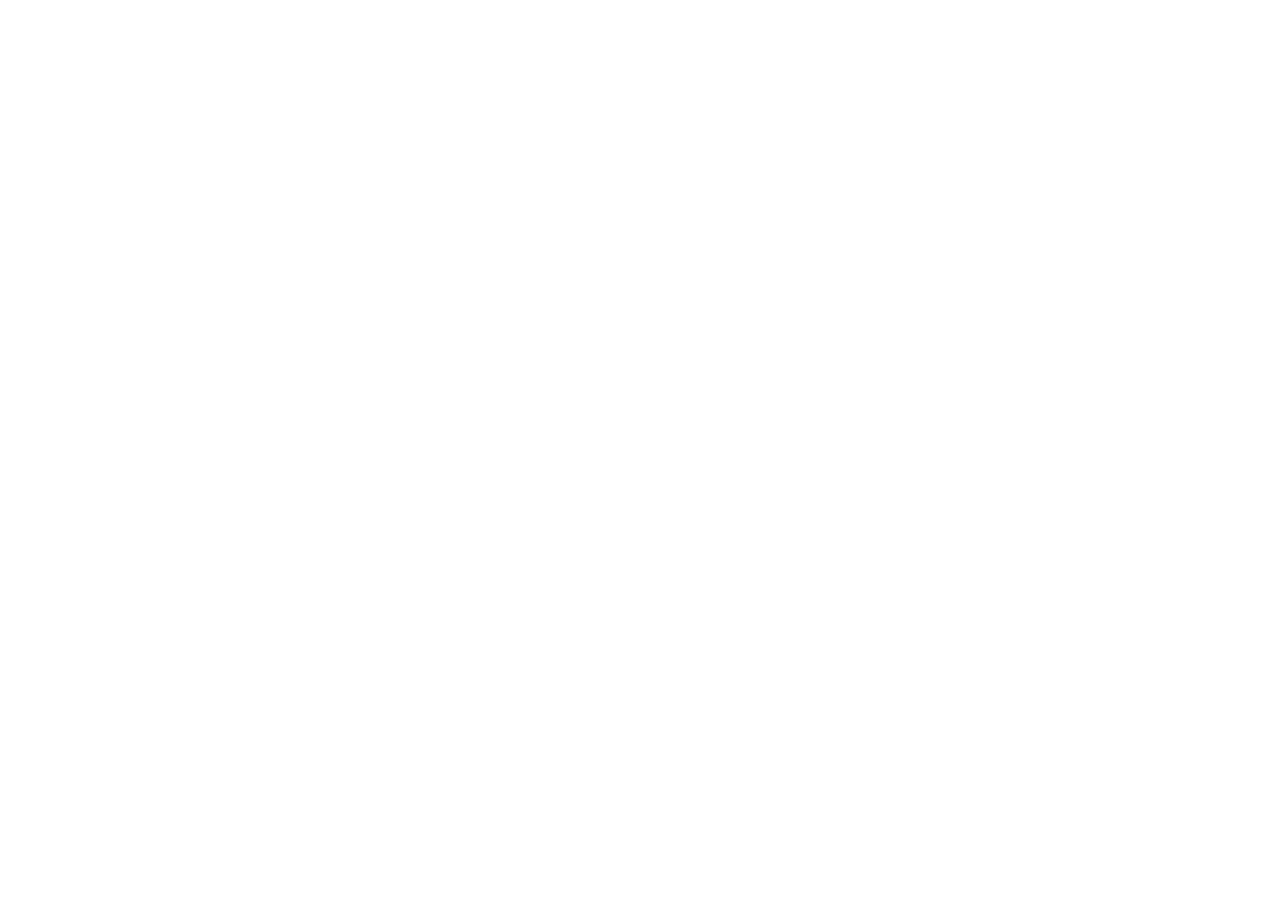
==== index.html @ 735d4a1e "Created HTML CSS and JS Files" ====
<!DOCTYPE html>
<html lang="en">
<head>
    <meta charset="UTF-8">
    <meta http-equiv="X-UA-Compatible" content="IE=edge">
    <meta name="viewport" content="width=device-width, initial-scale=1.0">
    <title>Document</title>
    <script src="script.js"></script>
    <link rel="stylesheet" href="style.css">
</head>
<body>
    
</body>
</html>
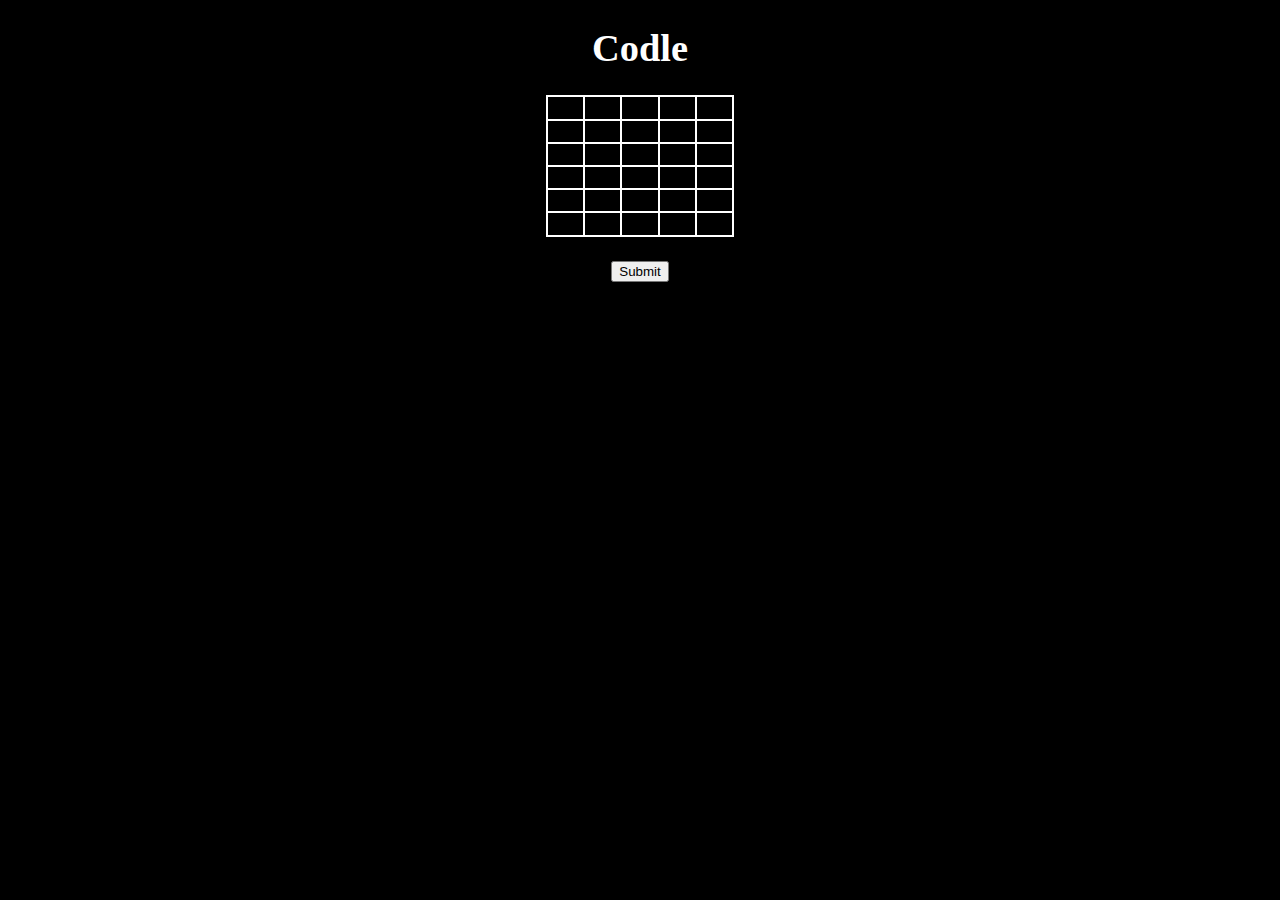
==== commit 84c7fd2a: "Add files via upload" ====
--- a/index.html
+++ b/index.html
@@ -1,14 +1,64 @@
-<!DOCTYPE html>
-<html lang="en">
-<head>
-    <meta charset="UTF-8">
-    <meta http-equiv="X-UA-Compatible" content="IE=edge">
-    <meta name="viewport" content="width=device-width, initial-scale=1.0">
-    <title>Document</title>
-    <script src="script.js"></script>
-    <link rel="stylesheet" href="style.css">
-</head>
-<body>
-    
-</body>
-</html>+<!DOCTYPE html>
+<html lang="en">
+<head>
+    <meta charset="UTF-8">
+    <meta http-equiv="X-UA-Compatible" content="IE=edge">
+    <meta name="viewport" content="width=device-width, initial-scale=1.0">
+    <title>Codle</title>
+    <script src="script.js" defer="true"></script>
+    <link rel="stylesheet" href="style.css">
+    <script>
+    </script>
+</head>
+<body>
+    <h1>Codle</h1>
+
+    <table>
+        <tr id="row1" contenteditable="true">
+            <td id="11"></td>
+            <td id="12"></td>
+            <td id="13"></td>
+            <td id="14"></td>
+            <td id="15"></td>
+        </tr>
+        <tr id="row2">
+            <td id="21"></td>
+            <td id="22"></td>
+            <td id="23"></td>
+            <td id="24"></td>
+            <td id="25"></td>
+        </tr>
+        <tr id="row3">
+            <td id="31"></td>
+            <td id="32"></td>
+            <td id="33"></td>
+            <td id="34"></td>
+            <td id="35"></td>
+        </tr>
+        <tr id="row4">
+            <td id="41"></td>
+            <td id="42"></td>
+            <td id="43"></td>
+            <td id="44"></td>
+            <td id="45"></td>
+        </tr>
+        <tr id="row5">
+            <td id="51"></td>
+            <td id="52"></td>
+            <td id="53"></td>
+            <td id="54"></td>
+            <td id="55"></td>
+        </tr>
+        <tr id="row6">
+            <td id="61"></td>
+            <td id="62"></td>
+            <td id="63"></td>
+            <td id="64"></td>
+            <td id="65"></td>
+        </tr>
+    </table>
+
+    <br>
+    <input type="button" value="Submit" onclick="submit()">
+</body>
+</html>
--- a/style.css
+++ b/style.css
@@ -0,0 +1,18 @@
+body {
+    text-align: center;
+    font-size:1.5vw;
+    background-color: black;
+    color: white;
+}
+table, td, th{
+    border: 2px solid white;
+}
+table{
+    border-collapse: collapse;
+    margin-left: auto;
+    margin-right: auto;
+}
+td{
+    min-width: 2.604vw;
+    height: 1.5vw;
+}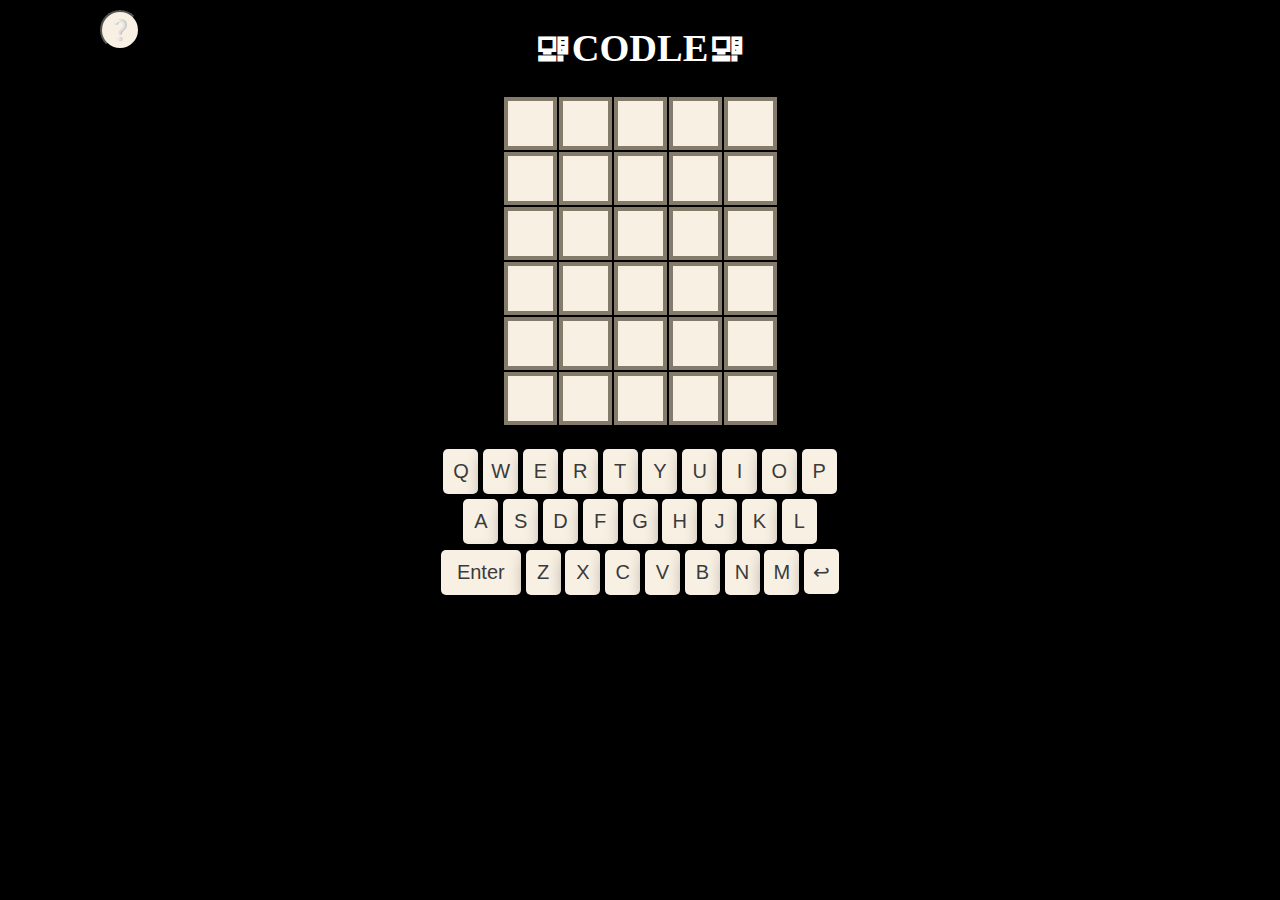
==== commit cfb9ee0c: "Add files via upload" ====
--- a/index.html
+++ b/index.html
@@ -6,16 +6,14 @@
     <meta name="viewport" content="width=device-width, initial-scale=1.0">
     <title>Codle</title>
     <script src="script.js" defer="true"></script>
+    <script src="stupid.js" defer="true"></script>
     <link rel="stylesheet" href="style.css">
-    <script>
-    </script>
 </head>
-<body>
-    <h1>Codle</h1>
-
+<body><center>
+    <h1>🖳CODLE🖳</h1>
     <table>
-        <tr id="row1" contenteditable="true">
-            <td id="11"></td>
+        <tr id="row1">
+            <td id="11" onchange="cool()"></td>
             <td id="12"></td>
             <td id="13"></td>
             <td id="14"></td>
@@ -59,6 +57,43 @@
     </table>
 
     <br>
-    <input type="button" value="Submit" onclick="submit()">
-</body>
+    <input type = "button" id = "Instructions" value = "❔" onClick = "toggleInstructions()" class = 'instructions'>
+    <input type="button" id = "Q" value="Q" onclick="letterRec('Q')" class = 'button'>
+    <input type="button" id = "W" value="W" onclick="letterRec('W')" class = 'button'>
+    <input type="button" id = "E" value="E" onclick="letterRec('E')" class = 'button '>
+    <input type="button" id = "R" value="R" onclick="letterRec('R')" class = 'button'>
+    <input type="button" id = "T" value="T" onclick="letterRec('T')" class = 'button'>
+    <input type="button" id = "Y" value="Y" onclick="letterRec('Y')" class = 'button'>
+    <input type="button" id = "U" value="U" onclick="letterRec('U')" class = 'button'>
+    <input type="button" id = "I" value="I" onclick="letterRec('I')" class = 'button'>
+    <input type="button" id = "O" value="O" onclick="letterRec('O')" class = 'button'>
+    <input type="button" id = "P" value="P" onclick="letterRec('P')" class = 'button'><br>
+    <input type="button" id = "A" value="A" onclick="letterRec('A')" class = 'button '>
+    <input type="button" id = "S" value="S" onclick="letterRec('S')" class = 'button'>
+    <input type="button" id = "D" value="D" onclick="letterRec('D')" class = 'button '>
+    <input type="button" id = "F" value="F" onclick="letterRec('F')" class = 'button '>
+    <input type="button" id = "G" value="G" onclick="letterRec('G')" class = 'button '>
+    <input type="button" id = "H" value="H" onclick="letterRec('H')" class = 'button '>
+    <input type="button" id = "J" value="J" onclick="letterRec('J')" class = 'button'>
+    <input type="button" id = "K" value="K" onclick="letterRec('K')" class = 'button'>
+    <input type="button" id = "L" value="L" onclick="letterRec('L')" class = 'button'><br>
+    <input type="button" id = "Enter" value="Enter" onclick="submit()" class = 'button2'>
+    <input type="button" id = 'Z' value="Z" onclick="letterRec('Z')" class = 'button'>
+    <input type="button" id = "X" value="X" onclick="letterRec('X')" class = 'button'>
+    <input type="button" id = "C" value="C" onclick="letterRec('C')" class = 'button '>
+    <input type="button" id = "V" value="V" onclick="letterRec('V')" class = 'button'>
+    <input type="button" id = "B" value="B" onclick="letterRec('B')" class = 'button '>
+    <input type="button" id = "N" value="N" onclick="letterRec('N')" class = 'button'>
+    <input type="button" id = "M" value="M" onclick="letterRec('M')" class = 'button'>
+    <input type="button" id = "backspace" value="↩" onclick="BackspaceRec()" class = 'button '><br><br>
+
+
+
+
+
+
+    <br>
+    <div id="mainMessage"></div>
+    <div id="instructions"></div>
+</center></body>
 </html>
--- a/style.css
+++ b/style.css
@@ -1,18 +1,141 @@
-body {
+body{
     text-align: center;
     font-size:1.5vw;
     background-color: black;
     color: white;
+    background-image: url('https://www.itl.cat/pngfile/big/187-1872031_hd-fancy-wallpapers-amazing-images-cool-background-fancy.jpg');
+    background-size: cover;
+    background-repeat: no-repeat;
 }
-table, td, th{
-    border: 2px solid white;
+
+.button {
+    width:35px;
+    height:45px;
+    margin-bottom: 5px;
+    border-radius: 5px;
+    box-shadow: 0 8px 16px 0 rgba(0,0,0,0.2), 0 6px 20px 0 rgba(0,0,0,0.19);
+    font-family: 'Franklin Gothic Medium', 'Arial Narrow', Arial, sans-serif;
+    background-color: #F8F0E3;
+    color:#3a3b3c;
+    font-size: 20px;
+    cursor: pointer;
+    border:none;
 }
+
+.button2 {
+    width:80px;
+    height:45px;
+    margin-bottom: 5px;
+    border-radius: 5px;
+    box-shadow: 0 8px 16px 0 rgba(0,0,0,0.2), 0 6px 20px 0 rgba(0,0,0,0.19);
+    font-family: 'Franklin Gothic Medium', 'Arial Narrow', Arial, sans-serif;
+    background-color: #F8F0E3;
+    color:#3a3b3c;
+    font-size: 20px;
+    cursor: pointer;
+    border:none;
+}
+.instructions {
+    border-radius: 30px;
+
+    width:40px;
+    height:40px;
+    margin-bottom: 5px;
+    box-shadow: 0 8px 16px 0 rgba(0,0,0,0.2), 0 6px 20px 0 rgba(0,0,0,0.19);
+    font-family: 'Franklin Gothic Medium', 'Arial Narrow', Arial, sans-serif;
+    background-color: #F8F0E3;
+    color:#3a3b3c;
+    font-size: 20px;
+    cursor: pointer;
+
+    position: absolute;
+    left: 100px;
+    top: 10px;
+}
+
 table{
-    border-collapse: collapse;
     margin-left: auto;
     margin-right: auto;
 }
+
+td, th{
+    border: 4px solid #857b6b;
+    background-color: #F8F0E3;   
+    color:#3a3b3c;
+    font-family: 'Franklin Gothic Medium', 'Arial Narrow', Arial, sans-serif;
+    font-size: 20px;
+    text-align: center;
+    
+}
+
 td{
-    min-width: 2.604vw;
-    height: 1.5vw;
-}+    min-width: 43px;
+    height: 43px;
+    row-gap: 20px;
+    column-gap: 5px;
+
+}
+
+/* 
+    display: inline-block;
+    padding: 15px 25px;
+    padding-bottom: 15px;
+    margin-bottom: 10px;
+    font-size: 24px;
+    font-family: 'Franklin Gothic Medium', 'Arial Narrow', Arial, sans-serif;
+    cursor: pointer;
+    text-align: center;
+    text-decoration: none;
+    outline: none;
+    border: none;
+    
+    border: none;
+    border-radius: 5px;
+    box-shadow: 0 9px rgb(172, 172, 172); 
+        }
+         .button:active {
+        background-color: #ffffff;
+        box-shadow: 0 0px rgb(153, 153, 153);
+        transform: translateY(9px);
+        } */
+
+
+/*shashwats thing*/
+/* .button2 {
+    background-color: gray; 
+    border: none;
+    color: white;
+    padding: 8px 16px;
+    text-align: center;
+    text-decoration: none;
+    display: inline-block;
+    font-size: 16px;
+    margin: 24px;
+    transition-duration: 0.4s;
+    cursor: pointer;
+    }
+
+.button3{
+    background-color: white; 
+    color: black; 
+    border: 2px solid black;
+}
+
+.button2:hover{
+    background-color: black;
+    color: white;
+}
+
+
+
+.button1{
+    background-color: gray; 
+    color: black; 
+    border: 2px solid black;
+    width: 2vw;
+}
+
+.button1:hover{
+    background-color: black;
+    color: white;
+} */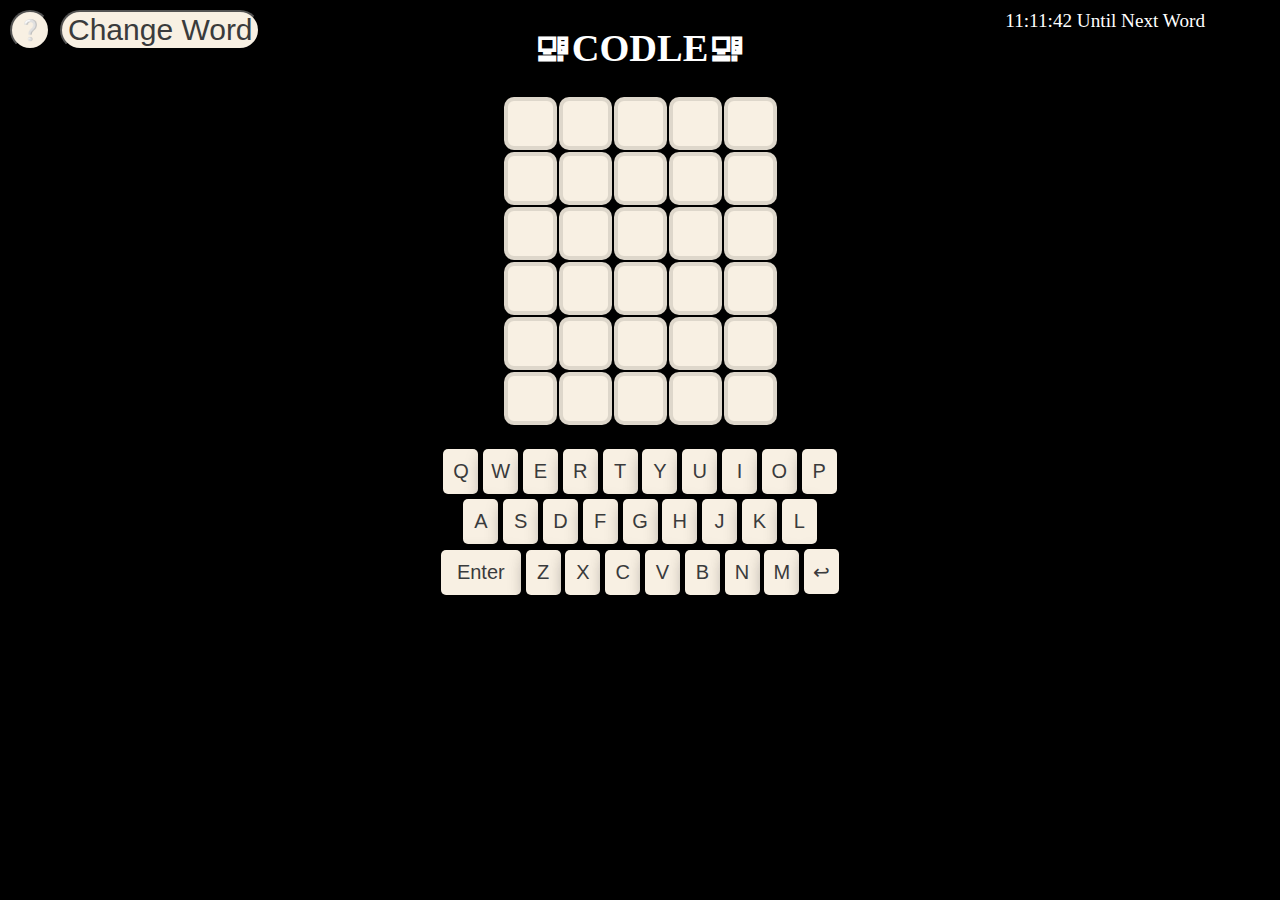
==== commit 3fa47218: "Final Project" ====
--- a/index.html
+++ b/index.html
@@ -7,13 +7,20 @@
     <title>Codle</title>
     <script src="script.js" defer="true"></script>
     <script src="stupid.js" defer="true"></script>
+    <!--<script type="module">
+        import {checkWord} from "/node_modules/check-if-word/index.js"
+        word = checkWord('en');
+        console.log("hello")
+        console.log(word.check('dog'))
+    </script>-->
     <link rel="stylesheet" href="style.css">
 </head>
 <body><center>
     <h1>🖳CODLE🖳</h1>
+    <!--Citation: http://xahlee.info/comp/unicode_emoticons.html-->
     <table>
         <tr id="row1">
-            <td id="11" onchange="cool()"></td>
+            <td id="11"></td>
             <td id="12"></td>
             <td id="13"></td>
             <td id="14"></td>
@@ -55,9 +62,12 @@
             <td id="65"></td>
         </tr>
     </table>
-
+    <div id="overlay" onclick="off()" style="color: black; margin: auto; content: overfull;"></div>
+    <div id="mainMessage"></div>
+    <div id="instructions"></div>
+    <div id="time" style="position: absolute; right: 75px; top: 10px;"></div>
     <br>
-    <input type = "button" id = "Instructions" value = "❔" onClick = "toggleInstructions()" class = 'instructions'>
+    <input type = "button" id = "Instructions" value = "❔" onClick = "signUpScreen()" class = 'instructions'>
     <input type="button" id = "Q" value="Q" onclick="letterRec('Q')" class = 'button'>
     <input type="button" id = "W" value="W" onclick="letterRec('W')" class = 'button'>
     <input type="button" id = "E" value="E" onclick="letterRec('E')" class = 'button '>
@@ -68,7 +78,7 @@
     <input type="button" id = "I" value="I" onclick="letterRec('I')" class = 'button'>
     <input type="button" id = "O" value="O" onclick="letterRec('O')" class = 'button'>
     <input type="button" id = "P" value="P" onclick="letterRec('P')" class = 'button'><br>
-    <input type="button" id = "A" value="A" onclick="letterRec('A')" class = 'button '>
+    <input type="button" id = "A" value="A" onclick="letterRec('A')" class = 'button'>
     <input type="button" id = "S" value="S" onclick="letterRec('S')" class = 'button'>
     <input type="button" id = "D" value="D" onclick="letterRec('D')" class = 'button '>
     <input type="button" id = "F" value="F" onclick="letterRec('F')" class = 'button '>
@@ -86,14 +96,6 @@
     <input type="button" id = "N" value="N" onclick="letterRec('N')" class = 'button'>
     <input type="button" id = "M" value="M" onclick="letterRec('M')" class = 'button'>
     <input type="button" id = "backspace" value="↩" onclick="BackspaceRec()" class = 'button '><br><br>
-
-
-
-
-
-
-    <br>
-    <div id="mainMessage"></div>
-    <div id="instructions"></div>
+    <input type="button" value="Change Word" onclick="randomWord()" class="resetWord" class="button">
 </center></body>
 </html>
--- a/style.css
+++ b/style.css
@@ -3,10 +3,14 @@
     font-size:1.5vw;
     background-color: black;
     color: white;
-    background-image: url('https://www.itl.cat/pngfile/big/187-1872031_hd-fancy-wallpapers-amazing-images-cool-background-fancy.jpg');
+    background-image: url('https://wallpaperaccess.com/full/5591829.jpg');
     background-size: cover;
     background-repeat: no-repeat;
-}
+
+    
+}
+
+
 
 .button {
     width:35px;
@@ -49,8 +53,32 @@
     cursor: pointer;
 
     position: absolute;
-    left: 100px;
+    left: 10px;
     top: 10px;
+}
+
+.resetWord {
+    border-radius: 30px;
+
+    width:200px;
+    height:40px;
+    margin-bottom: 5px;
+    box-shadow: 0 8px 16px 0 rgba(0,0,0,0.2), 0 6px 20px 0 rgba(0,0,0,0.19);
+    font-family: 'Franklin Gothic Medium', 'Arial Narrow', Arial, sans-serif;
+    background-color: #F8F0E3;
+    color:#3a3b3c;
+    font-size: 30px;
+    cursor: pointer;
+
+    position: absolute;
+    left: 60px;
+    top: 10px;
+}
+
+h2{
+    position: absolute;
+    left: 1000px;
+    top: 1000px;
 }
 
 table{
@@ -59,8 +87,10 @@
 }
 
 td, th{
-    border: 4px solid #857b6b;
+    margin: auto;
+    border: 4px solid rgba(0,0,0,0.1);
     background-color: #F8F0E3;   
+    border-radius: 10px;
     color:#3a3b3c;
     font-family: 'Franklin Gothic Medium', 'Arial Narrow', Arial, sans-serif;
     font-size: 20px;
@@ -75,6 +105,42 @@
     column-gap: 5px;
 
 }
+
+
+
+#overlay {
+    text-align: auto;
+    position: fixed;
+    display: none;
+    width: 100%;
+    height: 100%;
+    top: 0;
+    left: 0;
+    right: 0;
+    bottom: 0;
+    background-color: rgba(0, 0,0 , 0.5);
+    z-index: 99;
+    cursor: pointer;
+  }
+  
+  #text{
+    position: relative;
+    top: 50%;
+    left: 50%;
+    font-size: 30px;
+    color: white;
+    transform: translate(-50%,-50%);
+    -ms-transform: translate(-50%,-50%);
+  }
+  .newClass {
+    /*Could use absolute and relative of parent div*/
+    position: relative;
+    left: 425px
+  }
+  .newClass1 {
+    /*Could use absolute and relative of parent div*/
+    position: relative;
+  }
 
 /* 
     display: inline-block;
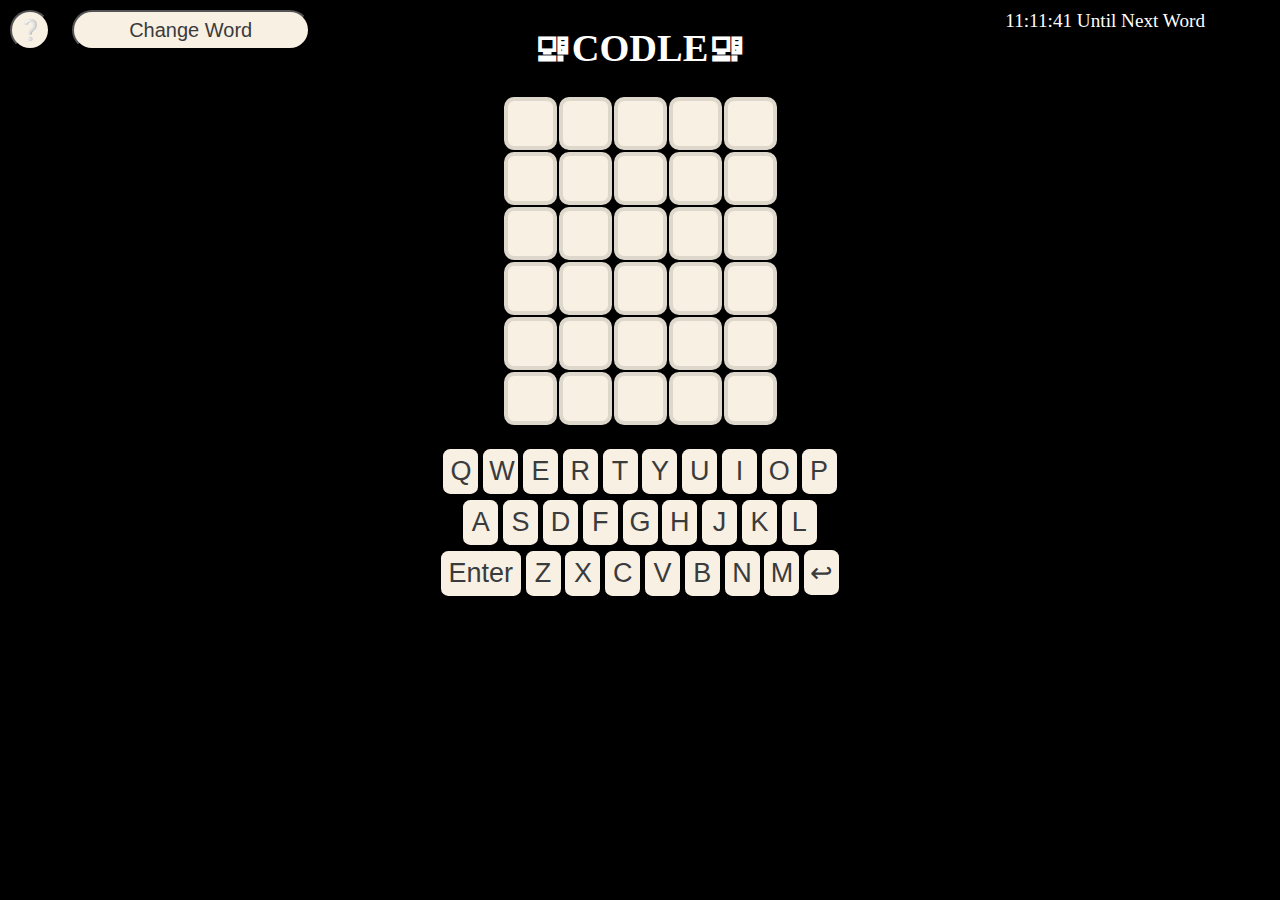
==== commit e4b95209: "Add files via upload" ====
--- a/index.html
+++ b/index.html
@@ -6,18 +6,13 @@
     <meta name="viewport" content="width=device-width, initial-scale=1.0">
     <title>Codle</title>
     <script src="script.js" defer="true"></script>
-    <script src="stupid.js" defer="true"></script>
-    <!--<script type="module">
-        import {checkWord} from "/node_modules/check-if-word/index.js"
-        word = checkWord('en');
-        console.log("hello")
-        console.log(word.check('dog'))
-    </script>-->
+    <script src="main.js" defer="true"></script>
     <link rel="stylesheet" href="style.css">
 </head>
-<body><center>
+<body>
     <h1>🖳CODLE🖳</h1>
     <!--Citation: http://xahlee.info/comp/unicode_emoticons.html-->
+
     <table>
         <tr id="row1">
             <td id="11"></td>
@@ -62,11 +57,13 @@
             <td id="65"></td>
         </tr>
     </table>
+
     <div id="overlay" onclick="off()" style="color: black; margin: auto; content: overfull;"></div>
     <div id="mainMessage"></div>
     <div id="instructions"></div>
     <div id="time" style="position: absolute; right: 75px; top: 10px;"></div>
     <br>
+
     <input type = "button" id = "Instructions" value = "❔" onClick = "signUpScreen()" class = 'instructions'>
     <input type="button" id = "Q" value="Q" onclick="letterRec('Q')" class = 'button'>
     <input type="button" id = "W" value="W" onclick="letterRec('W')" class = 'button'>
@@ -87,7 +84,7 @@
     <input type="button" id = "J" value="J" onclick="letterRec('J')" class = 'button'>
     <input type="button" id = "K" value="K" onclick="letterRec('K')" class = 'button'>
     <input type="button" id = "L" value="L" onclick="letterRec('L')" class = 'button'><br>
-    <input type="button" id = "Enter" value="Enter" onclick="submit()" class = 'button2'>
+    <input type="button" id = "Enter" value="Enter" onclick="submit()" class = 'button' style="width:80px;">
     <input type="button" id = 'Z' value="Z" onclick="letterRec('Z')" class = 'button'>
     <input type="button" id = "X" value="X" onclick="letterRec('X')" class = 'button'>
     <input type="button" id = "C" value="C" onclick="letterRec('C')" class = 'button '>
@@ -96,6 +93,7 @@
     <input type="button" id = "N" value="N" onclick="letterRec('N')" class = 'button'>
     <input type="button" id = "M" value="M" onclick="letterRec('M')" class = 'button'>
     <input type="button" id = "backspace" value="↩" onclick="BackspaceRec()" class = 'button '><br><br>
-    <input type="button" value="Change Word" onclick="randomWord()" class="resetWord" class="button">
-</center></body>
+    <input type="button" value="Change Word" onclick="randomWord()" class="instructions" style="border-radius: 4.847vw; width:18.622vw; left: 5.587vw;">
+
+</body>
 </html>
--- a/style.css
+++ b/style.css
@@ -6,39 +6,67 @@
     background-image: url('https://wallpaperaccess.com/full/5591829.jpg');
     background-size: cover;
     background-repeat: no-repeat;
-
-    
-}
-
-
-
+}
+
+
+/*For the Keyboard*/
 .button {
     width:35px;
     height:45px;
-    margin-bottom: 5px;
-    border-radius: 5px;
-    box-shadow: 0 8px 16px 0 rgba(0,0,0,0.2), 0 6px 20px 0 rgba(0,0,0,0.19);
-    font-family: 'Franklin Gothic Medium', 'Arial Narrow', Arial, sans-serif;
-    background-color: #F8F0E3;
-    color:#3a3b3c;
-    font-size: 20px;
+    margin-bottom: .6vh;
+    border-radius: 0.808vh;
+    font-family: 'Franklin Gothic Medium', 'Arial Narrow', Arial, sans-serif;
+    background-color: #F8F0E3;
+    color:#3a3b3c;
+    font-size: 3vh;
     cursor: pointer;
     border:none;
 }
 
-.button2 {
-    width:80px;
-    height:45px;
-    margin-bottom: 5px;
-    border-radius: 5px;
-    box-shadow: 0 8px 16px 0 rgba(0,0,0,0.2), 0 6px 20px 0 rgba(0,0,0,0.19);
-    font-family: 'Franklin Gothic Medium', 'Arial Narrow', Arial, sans-serif;
-    background-color: #F8F0E3;
-    color:#3a3b3c;
-    font-size: 20px;
-    cursor: pointer;
-    border:none;
-}
+@media screen and (max-width: 400px) {
+    .button{
+        width: 30px;
+    }
+    #Enter{
+        width: 60px;
+    }
+}
+@media screen and (max-width: 400px) {
+    #Enter{
+        width: 60px;
+    }
+}
+@media screen and (max-width: 350px) {
+    .button{
+        width: 24px;
+    }
+}
+@media screen and (max-width: 300px) {
+    .button{
+        width: 20px;
+    }
+    td{
+        width: 30px;
+    }
+}
+
+
+/*For instruction button*/
+/*.instructions {
+    border-radius: 50%;
+
+    width:3.724vw;
+    height:3.724vw;
+    font-family: 'Franklin Gothic Medium', 'Arial Narrow', Arial, sans-serif;
+    background-color: #F8F0E3;
+    color:#3a3b3c;
+    font-size: 3.231vh;
+    cursor: pointer;
+
+    position: absolute;
+    left: 0.931vw;
+    top: .75vh;
+}*/
 .instructions {
     border-radius: 30px;
 
@@ -73,12 +101,6 @@
     position: absolute;
     left: 60px;
     top: 10px;
-}
-
-h2{
-    position: absolute;
-    left: 1000px;
-    top: 1000px;
 }
 
 table{
@@ -89,11 +111,11 @@
 td, th{
     margin: auto;
     border: 4px solid rgba(0,0,0,0.1);
-    background-color: #F8F0E3;   
+    background-color: #F8F0E3;
     border-radius: 10px;
     color:#3a3b3c;
     font-family: 'Franklin Gothic Medium', 'Arial Narrow', Arial, sans-serif;
-    font-size: 20px;
+    font-size: 3.231vh;
     text-align: center;
     
 }
@@ -121,6 +143,141 @@
     background-color: rgba(0, 0,0 , 0.5);
     z-index: 99;
     cursor: pointer;
+}
+
+#text{
+    position: relative;
+    top: 50%;
+    left: 50%;
+    font-size: 30px;
+    color: white;
+    transform: translate(-50%,-50%);
+    -ms-transform: translate(-50%,-50%);
+}
+
+/*body{
+    text-align: center;
+    font-size:1.5vw;
+    background-color: black;
+    color: white;
+    background-image: url('https://wallpaperaccess.com/full/5591829.jpg');
+    background-size: cover;
+    background-repeat: no-repeat;
+
+    
+}
+
+
+
+.button {
+    width:35px;
+    height:45px;
+    margin-bottom: 5px;
+    border-radius: 5px;
+    box-shadow: 0 8px 16px 0 rgba(0,0,0,0.2), 0 6px 20px 0 rgba(0,0,0,0.19);
+    font-family: 'Franklin Gothic Medium', 'Arial Narrow', Arial, sans-serif;
+    background-color: #F8F0E3;
+    color:#3a3b3c;
+    font-size: 20px;
+    cursor: pointer;
+    border:none;
+}
+
+.button2 {
+    width:80px;
+    height:45px;
+    margin-bottom: 5px;
+    border-radius: 5px;
+    box-shadow: 0 8px 16px 0 rgba(0,0,0,0.2), 0 6px 20px 0 rgba(0,0,0,0.19);
+    font-family: 'Franklin Gothic Medium', 'Arial Narrow', Arial, sans-serif;
+    background-color: #F8F0E3;
+    color:#3a3b3c;
+    font-size: 20px;
+    cursor: pointer;
+    border:none;
+}
+.instructions {
+    border-radius: 30px;
+
+    width:40px;
+    height:40px;
+    margin-bottom: 5px;
+    box-shadow: 0 8px 16px 0 rgba(0,0,0,0.2), 0 6px 20px 0 rgba(0,0,0,0.19);
+    font-family: 'Franklin Gothic Medium', 'Arial Narrow', Arial, sans-serif;
+    background-color: #F8F0E3;
+    color:#3a3b3c;
+    font-size: 20px;
+    cursor: pointer;
+
+    position: absolute;
+    left: 10px;
+    top: 10px;
+}
+
+.resetWord {
+    border-radius: 30px;
+
+    width:200px;
+    height:40px;
+    margin-bottom: 5px;
+    box-shadow: 0 8px 16px 0 rgba(0,0,0,0.2), 0 6px 20px 0 rgba(0,0,0,0.19);
+    font-family: 'Franklin Gothic Medium', 'Arial Narrow', Arial, sans-serif;
+    background-color: #F8F0E3;
+    color:#3a3b3c;
+    font-size: 30px;
+    cursor: pointer;
+
+    position: absolute;
+    left: 60px;
+    top: 10px;
+}
+
+h2{
+    position: absolute;
+    left: 1000px;
+    top: 1000px;
+}
+
+table{
+    margin-left: auto;
+    margin-right: auto;
+}
+
+td, th{
+    margin: auto;
+    border: 4px solid rgba(0,0,0,0.1);
+    background-color: #F8F0E3;   
+    border-radius: 10px;
+    color:#3a3b3c;
+    font-family: 'Franklin Gothic Medium', 'Arial Narrow', Arial, sans-serif;
+    font-size: 20px;
+    text-align: center;
+    
+}
+
+td{
+    min-width: 43px;
+    height: 43px;
+    row-gap: 20px;
+    column-gap: 5px;
+
+}
+
+
+
+#overlay {
+    text-align: auto;
+    position: fixed;
+    display: none;
+    width: 100%;
+    height: 100%;
+    top: 0;
+    left: 0;
+    right: 0;
+    bottom: 0;
+    background-color: rgba(0, 0,0 , 0.5);
+    z-index: 99;
+    cursor: pointer;
   }
   
   #text{
@@ -132,76 +289,4 @@
     transform: translate(-50%,-50%);
     -ms-transform: translate(-50%,-50%);
   }
-  .newClass {
-    /*Could use absolute and relative of parent div*/
-    position: relative;
-    left: 425px
-  }
-  .newClass1 {
-    /*Could use absolute and relative of parent div*/
-    position: relative;
-  }
-
-/* 
-    display: inline-block;
-    padding: 15px 25px;
-    padding-bottom: 15px;
-    margin-bottom: 10px;
-    font-size: 24px;
-    font-family: 'Franklin Gothic Medium', 'Arial Narrow', Arial, sans-serif;
-    cursor: pointer;
-    text-align: center;
-    text-decoration: none;
-    outline: none;
-    border: none;
-    
-    border: none;
-    border-radius: 5px;
-    box-shadow: 0 9px rgb(172, 172, 172); 
-        }
-         .button:active {
-        background-color: #ffffff;
-        box-shadow: 0 0px rgb(153, 153, 153);
-        transform: translateY(9px);
-        } */
-
-
-/*shashwats thing*/
-/* .button2 {
-    background-color: gray; 
-    border: none;
-    color: white;
-    padding: 8px 16px;
-    text-align: center;
-    text-decoration: none;
-    display: inline-block;
-    font-size: 16px;
-    margin: 24px;
-    transition-duration: 0.4s;
-    cursor: pointer;
-    }
-
-.button3{
-    background-color: white; 
-    color: black; 
-    border: 2px solid black;
-}
-
-.button2:hover{
-    background-color: black;
-    color: white;
-}
-
-
-
-.button1{
-    background-color: gray; 
-    color: black; 
-    border: 2px solid black;
-    width: 2vw;
-}
-
-.button1:hover{
-    background-color: black;
-    color: white;
-} */+*/